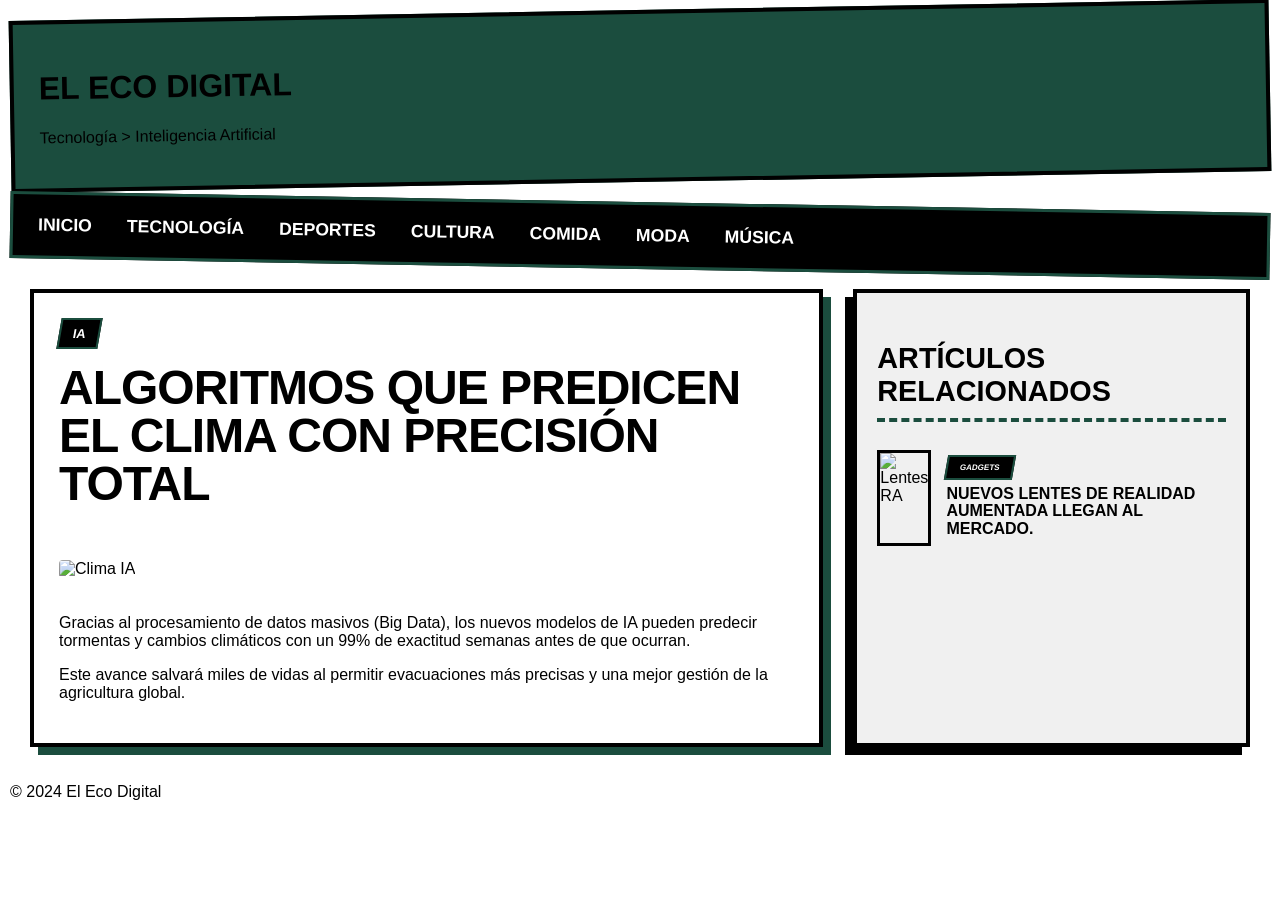
==== clima.html @ a9da1484 "Update clima.html" ====
<!DOCTYPE html>
<html lang="es">
<head>
    <meta charset="UTF-8">
    <title>IA y Clima - El Eco Digital</title>
    <link rel="stylesheet" href="style.css">
</head>
<body>
    <header>
        <div class="menu-toggle" id="mobile-menu">
            <span></span>
            <span></span>
            <span></span>
        </div>
        <h1>EL ECO DIGITAL</h1>
        <p>Tecnología > Inteligencia Artificial</p>
    </header>
    
    <nav id="nav-menu">
       <a href="index.html">Inicio</a>
       <a href="tecnologia.html">Tecnología</a>
       <a href="deportes.html">Deportes</a>
       <a href="cultura.html">Cultura</a>
       <a href="comida.html">Comida</a>
       <a href="moda.html">Moda</a>
       <a href="musica.html">Música</a>
    </nav>

    <div class="main-container">
        <main class="noticia-principal">
            <span class="tag">IA</span>
            <h1>Algoritmos que predicen el clima con precisión total</h1>
            <img src="https://wmo.int/sites/default/files/article_bulletin/featured_media/NWP_3.png" alt="Clima IA" style="width: 100%; border-radius: 4px; margin: 20px 0;">
            <p>Gracias al procesamiento de datos masivos (Big Data), los nuevos modelos de IA pueden predecir tormentas y cambios climáticos con un 99% de exactitud semanas antes de que ocurran.</p>
            <p>Este avance salvará miles de vidas al permitir evacuaciones más precisas y una mejor gestión de la agricultura global.</p>
        </main>

        <aside class="relacionados">
           <h3>Artículos relacionados</h3>
           <a href="lentes.html" class="mini-noticia-link">
               <div class="mini-noticia">
                   <img src="https://revistamercado.do/wp-content/uploads/2024/09/gafas-de-realidad-aumentada-meta-orion.jpg" alt="Lentes RA">
                   <div>
                      <span class="tag" style="font-size: 0.5rem;">Gadgets</span>
                      <p class="titulo-relacionado">Nuevos lentes de realidad aumentada llegan al mercado.</p>
                   </div>
               </div>
            </a>
            </aside>
    </div>   
   
    <footer><p>&copy; 2024 El Eco Digital</p></footer>

    <script>
        const menuBtn = document.getElementById('mobile-menu');
        const navMenu = document.getElementById('nav-menu');

        menuBtn.addEventListener('click', () => {
            navMenu.classList.toggle('active');
        });
    </script>
</body>
</html>
---- style.css ----
html {
    scroll-behavior: smooth;
}

/* Estilo General - VANDAL RANDOM */
body {
    background-color: #ffffff; 
    color: #000000; 
    font-family: 'Impact', 'Arial Black', sans-serif; /* Cambio de fuente a una más urbana */
    margin: 0;
    padding: 10px;
}

/* Encabezado y Navegación */
header {
    background-color: #1B4D3E; /* Fondo verde para contraste masivo */
    border: 4px solid #000000; /* Bordes gruesos estilo cómic/vandal */
    padding: 25px;
    text-align: left;
    transform: rotate(-1deg); /* Ligera inclinación 'random' */
    margin-bottom: 20px;
}

nav {
    background-color: #000000; /* Fondo negro */
    display: flex;
    flex-wrap: wrap;
    gap: 15px;
    padding: 15px;
    border: 3px solid #1B4D3E;
    transform: rotate(1deg); /* Inclinación opuesta */
}

nav a {
    color: #ffffff; 
    text-decoration: none;
    font-weight: 900;
    font-size: 1.1rem;
    text-transform: uppercase;
    padding: 5px 10px;
    transition: all 0.2s ease;
}

nav a:hover {
    color: #000000; 
    background-color: #ffffff; /* Efecto invertido agresivo */
}

/* Etiquetas de categoría - Estilo Sticker */
.tag {
    background-color: #000000; 
    color: #ffffff; 
    padding: 6px 12px;
    font-weight: bold;
    font-size: 0.8rem;
    border: 2px solid #1B4D3E;
    border-radius: 0px; /* Esquinas rectas y rudas */
    text-transform: uppercase;
    display: inline-block;
    transform: skewX(-10deg); /* Efecto de velocidad/diseño gaming */
}

/* Diseño de la Noticia Principal */
.main-container {
    display: grid;
    grid-template-columns: 2fr 1fr;
    gap: 30px;
    padding: 20px;
}

.noticia-principal {
    border: 4px solid #000000;
    padding: 25px;
    background: #ffffff;
    box-shadow: 8px 8px 0px #1B4D3E; /* Sombra sólida bloque sin difuminar */
}

.noticia-principal h1 {
    font-size: 3rem;
    margin-top: 15px;
    color: #000000;
    text-transform: uppercase;
    line-height: 1;
    letter-spacing: -1px;
}

.subtitulo {
    font-family: 'Segoe UI', sans-serif; /* Mantener legible el texto largo */
    color: #222222; 
    font-size: 1.3rem;
    border-left: 5px solid #1B4D3E;
    padding-left: 15px;
}

/* Artículos relacionados (Barra lateral) */
.relacionados {
    background: #f0f0f0;
    border: 4px solid #000000;
    padding: 20px;
    box-shadow: -8px 8px 0px #000000;
}

.relacionados h3 {
    border-bottom: 4px dashed #1B4D3E; /* Línea discontinua rebelde */
    padding-bottom: 10px;
    color: #000000;
    font-size: 1.8rem;
    text-transform: uppercase;
}

.mini-noticia {
    display: flex;
    gap: 15px;
    margin-bottom: 25px;
    align-items: center;
}

.mini-noticia img {
    width: 90px;
    height: 90px;
    object-fit: cover;
    border: 3px solid #000000;
    border-radius: 0px;
}

/* Quitar el estilo de enlace predeterminado */
.mini-noticia-link {
    text-decoration: none;
    color: inherit;
    display: block;
    transition: transform 0.2s;
}

/* Efecto al pasar el mouse (Hover) */
.mini-noticia-link:hover {
    background-color: #1B4D3E; 
    color: #ffffff; /* El bloque cambia a verde con texto blanco */
    transform: scale(1.02) cubic-bezier(0.175, 0.885, 0.32, 1.275);
}

.mini-noticia-link:hover .titulo-relacionado {
    color: #ffffff; 
}

.titulo-relacionado {
    font-size: 1rem;
    margin: 5px 0;
    font-weight: bold;
    line-height: 1.1;
    color: #000000;
    text-transform: uppercase;
}

/* DISEÑO RESPONSIVO - IMPACTO MÁXIMO EN MÓVILES */
@media (max-width: 768px) {
    body {
        padding: 5px; /* Menos espacio en los bordes de la pantalla */
    }

    .main-container {
        display: flex;
        flex-direction: column; /* Apila la barra lateral abajo de la principal */
        gap: 40px; /* Más separación entre bloques */
        padding: 5px;
    }
    
    .noticia-principal {
        margin-bottom: 0px; 
        padding: 15px; /* Más compacto por dentro */
    }

    /* Fuentes masivas e hiper-grandes en celular */
    .noticia-principal h1 {
        font-size: 3.5rem; /* ¡Más grande que en escritorio para estilo rebelde! */
        line-height: 0.9;
        word-break: break-word; /* Evita que las palabras largas se corten */
    }

    .subtitulo {
        font-size: 1.5rem; /* Texto secundario más legible y grande */
    }

    /* Quita inclinaciones para evitar desbordamiento en pantallas chicas */
    header, nav, .noticia-principal, .relacionados {
        transform: none !important; 
        box-shadow: 6px 6px 0px #000000; /* Mantiene sombras duras */
    }

    /* Formato de la lista de artículos de abajo */
    .relacionados {
        padding: 15px;
    }

    .relacionados h3 {
        font-size: 2.2rem; /* Título de sección gigante */
    }

    .mini-noticia {
        gap: 10px;
        margin-bottom: 20px;
    }

    .titulo-relacionado {
        font-size: 1.2rem; /* Títulos de abajo más grandes y llamativos */
    }

    /* Corrección del menú de navegación que estaba roto */
    nav {
        justify-content: center; 
        gap: 8px; 
        padding: 10px;
        transform: none !important;
    }

    nav a {
        font-size: 1.1rem; /* Enlaces grandes y fáciles de tocar con el dedo */
        padding: 6px 10px;
    }
}
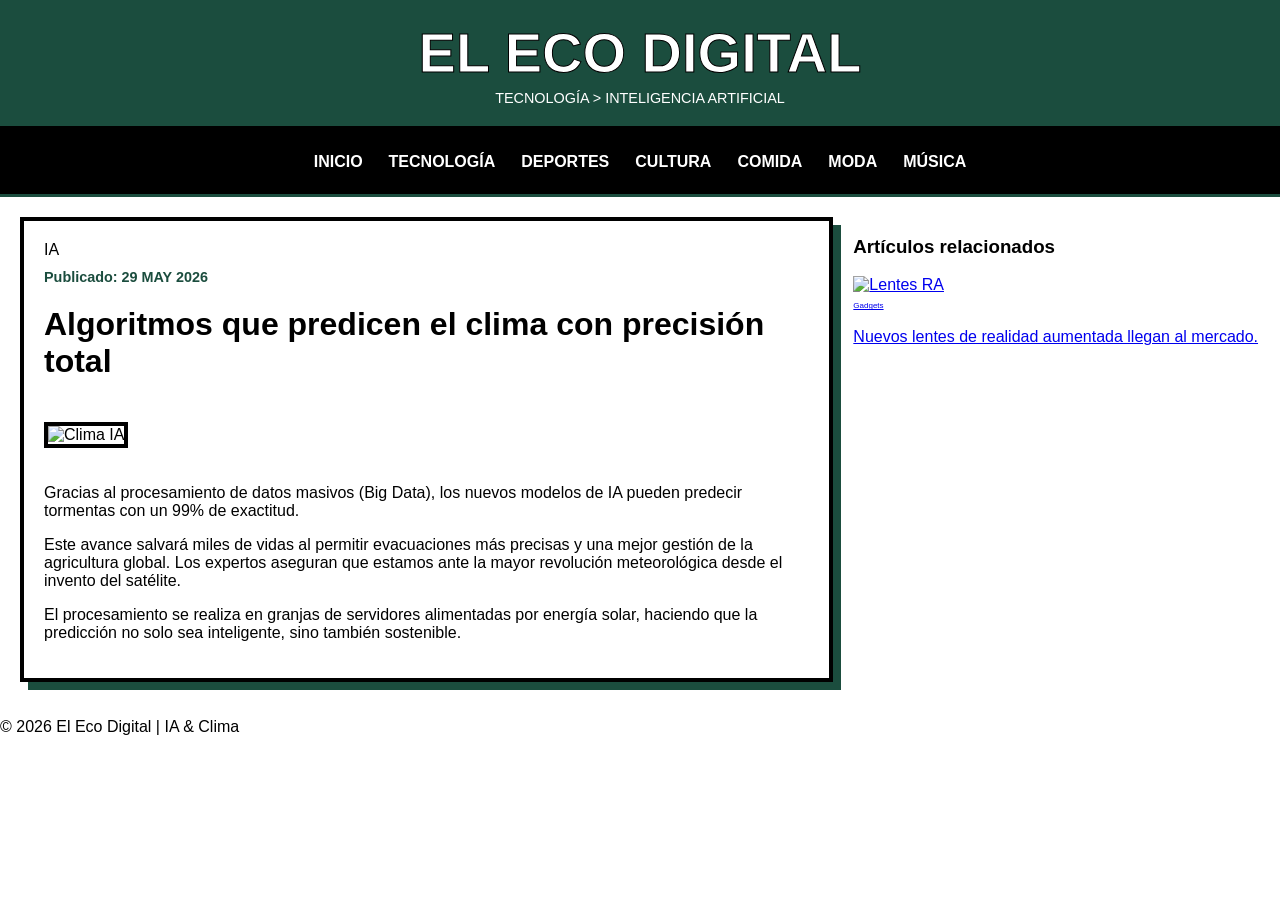
==== commit 6742cced: "Update clima.html" ====
--- a/clima.html
+++ b/clima.html
@@ -2,18 +2,19 @@
 <html lang="es">
 <head>
     <meta charset="UTF-8">
+    <meta name="viewport" content="width=device-width, initial-scale=1.0">
     <title>IA y Clima - El Eco Digital</title>
     <link rel="stylesheet" href="style.css">
 </head>
 <body>
     <header>
-        <div class="menu-toggle" id="mobile-menu">
+        <button class="menu-toggle" id="mobile-menu" aria-label="Abrir menú">
             <span></span>
             <span></span>
             <span></span>
-        </div>
+        </button>
         <h1>EL ECO DIGITAL</h1>
-        <p>Tecnología > Inteligencia Artificial</p>
+        <p class="seccion-texto">Tecnología > Inteligencia Artificial</p>
     </header>
     
     <nav id="nav-menu">
@@ -29,34 +30,51 @@
     <div class="main-container">
         <main class="noticia-principal">
             <span class="tag">IA</span>
+            <p style="color: #1B4D3E; font-weight: bold; font-size: 0.9rem; margin-top: 10px;">Publicado: 29 MAY 2026</p>
+            
             <h1>Algoritmos que predicen el clima con precisión total</h1>
-            <img src="https://wmo.int/sites/default/files/article_bulletin/featured_media/NWP_3.png" alt="Clima IA" style="width: 100%; border-radius: 4px; margin: 20px 0;">
-            <p>Gracias al procesamiento de datos masivos (Big Data), los nuevos modelos de IA pueden predecir tormentas y cambios climáticos con un 99% de exactitud semanas antes de que ocurran.</p>
-            <p>Este avance salvará miles de vidas al permitir evacuaciones más precisas y una mejor gestión de la agricultura global.</p>
+            
+            <img src="https://wmo.int/sites/default/files/article_bulletin/featured_media/NWP_3.png" alt="Clima IA" class="img-noticia">
+            
+            <p class="subtitulo">Gracias al procesamiento de datos masivos (Big Data), los nuevos modelos de IA pueden predecir tormentas con un 99% de exactitud.</p>
+            
+            <p>Este avance salvará miles de vidas al permitir evacuaciones más precisas y una mejor gestión de la agricultura global. Los expertos aseguran que estamos ante la mayor revolución meteorológica desde el invento del satélite.</p>
+            
+            <p>El procesamiento se realiza en granjas de servidores alimentadas por energía solar, haciendo que la predicción no solo sea inteligente, sino también sostenible.</p>
         </main>
 
         <aside class="relacionados">
-           <h3>Artículos relacionados</h3>
-           <a href="lentes.html" class="mini-noticia-link">
-               <div class="mini-noticia">
-                   <img src="https://revistamercado.do/wp-content/uploads/2024/09/gafas-de-realidad-aumentada-meta-orion.jpg" alt="Lentes RA">
-                   <div>
-                      <span class="tag" style="font-size: 0.5rem;">Gadgets</span>
-                      <p class="titulo-relacionado">Nuevos lentes de realidad aumentada llegan al mercado.</p>
-                   </div>
-               </div>
+            <h3>Artículos relacionados</h3>
+            <a href="lentes.html" class="mini-noticia-link">
+                <div class="mini-noticia">
+                    <img src="https://revistamercado.do/wp-content/uploads/2024/09/gafas-de-realidad-aumentada-meta-orion.jpg" alt="Lentes RA">
+                    <div>
+                        <span class="tag" style="font-size: 0.5rem;">Gadgets</span>
+                        <p class="titulo-relacionado">Nuevos lentes de realidad aumentada llegan al mercado.</p>
+                    </div>
+                </div>
             </a>
-            </aside>
-    </div>   
+        </aside>
+    </div>    
    
-    <footer><p>&copy; 2024 El Eco Digital</p></footer>
+    <footer>
+        <p>&copy; 2026 El Eco Digital | IA & Clima</p>
+    </footer>
 
     <script>
         const menuBtn = document.getElementById('mobile-menu');
         const navMenu = document.getElementById('nav-menu');
 
-        menuBtn.addEventListener('click', () => {
+        menuBtn.addEventListener('click', (e) => {
             navMenu.classList.toggle('active');
+            e.stopPropagation();
+        });
+
+        // Cerrar si tocas fuera del menú
+        document.addEventListener('click', (e) => {
+            if (navMenu.classList.contains('active') && !navMenu.contains(e.target)) {
+                navMenu.classList.remove('active');
+            }
         });
     </script>
 </body>
--- a/style.css
+++ b/style.css
@@ -1,219 +1,156 @@
+:root {
+    --base-font-size: 16px;
+    --border-thickness: 4px;
+    --shadow-size: 8px;
+    --main-green: #1B4D3E;
+    --vandal-black: #000000;
+}
+
 html {
     scroll-behavior: smooth;
+    font-size: var(--base-font-size);
 }
 
-/* Estilo General - VANDAL RANDOM */
 body {
     background-color: #ffffff; 
-    color: #000000; 
-    font-family: 'Impact', 'Arial Black', sans-serif; /* Cambio de fuente a una más urbana */
+    color: var(--vandal-black); 
+    font-family: 'Impact', 'Arial Black', sans-serif;
     margin: 0;
-    padding: 10px;
+    padding: 0; /* Quitamos el padding para que el header pegue a los bordes */
+    overflow-x: hidden;
 }
 
-/* Encabezado y Navegación */
+/* Encabezado */
 header {
-    background-color: #1B4D3E; /* Fondo verde para contraste masivo */
-    border: 4px solid #000000; /* Bordes gruesos estilo cómic/vandal */
-    padding: 25px;
-    text-align: left;
-    transform: rotate(-1deg); /* Ligera inclinación 'random' */
-    margin-bottom: 20px;
+    background-color: var(--main-green); 
+    border-bottom: var(--border-thickness) solid var(--vandal-black); 
+    padding: 20px;
+    position: relative; /* Necesario para posicionar el botón hamburguesa */
+    z-index: 1001;
 }
 
+header h1 {
+    font-size: clamp(2rem, 8vw, 3.5rem);
+    margin: 0;
+    color: #fff;
+    -webkit-text-stroke: 1px var(--vandal-black);
+    text-align: center; /* Centrado para móvil queda mejor */
+}
+
+header p {
+    color: #fff;
+    margin: 5px 0 0 0;
+    text-align: center;
+    font-size: 0.9rem;
+    text-transform: uppercase;
+}
+
+/* Navegación */
 nav {
-    background-color: #000000; /* Fondo negro */
+    background-color: var(--vandal-black); 
     display: flex;
-    flex-wrap: wrap;
-    gap: 15px;
+    justify-content: center;
+    gap: 10px;
     padding: 15px;
-    border: 3px solid #1B4D3E;
-    transform: rotate(1deg); /* Inclinación opuesta */
+    border-bottom: 3px solid var(--main-green);
+    z-index: 100;
 }
 
 nav a {
     color: #ffffff; 
     text-decoration: none;
     font-weight: 900;
-    font-size: 1.1rem;
+    font-size: 1rem;
     text-transform: uppercase;
-    padding: 5px 10px;
-    transition: all 0.2s ease;
+    padding: 8px;
 }
 
-nav a:hover {
-    color: #000000; 
-    background-color: #ffffff; /* Efecto invertido agresivo */
+/* Botón Hamburguesa */
+.menu-toggle {
+    display: none;
+    position: absolute;
+    left: 15px;
+    top: 25px;
+    flex-direction: column;
+    justify-content: space-between;
+    width: 30px;
+    height: 21px;
+    z-index: 1002;
 }
 
-/* Etiquetas de categoría - Estilo Sticker */
-.tag {
-    background-color: #000000; 
-    color: #ffffff; 
-    padding: 6px 12px;
-    font-weight: bold;
-    font-size: 0.8rem;
-    border: 2px solid #1B4D3E;
-    border-radius: 0px; /* Esquinas rectas y rudas */
-    text-transform: uppercase;
-    display: inline-block;
-    transform: skewX(-10deg); /* Efecto de velocidad/diseño gaming */
+.menu-toggle span {
+    background-color: #ffffff;
+    height: 4px;
+    width: 100%;
+    border: 1px solid var(--vandal-black);
 }
 
-/* Diseño de la Noticia Principal */
+/* Contenedores */
 .main-container {
     display: grid;
     grid-template-columns: 2fr 1fr;
-    gap: 30px;
+    gap: 20px;
     padding: 20px;
 }
 
 .noticia-principal {
-    border: 4px solid #000000;
-    padding: 25px;
+    border: var(--border-thickness) solid var(--vandal-black);
+    padding: 20px;
     background: #ffffff;
-    box-shadow: 8px 8px 0px #1B4D3E; /* Sombra sólida bloque sin difuminar */
+    box-shadow: var(--shadow-size) var(--shadow-size) 0px var(--main-green);
 }
 
-.noticia-principal h1 {
-    font-size: 3rem;
-    margin-top: 15px;
-    color: #000000;
-    text-transform: uppercase;
-    line-height: 1;
-    letter-spacing: -1px;
+.img-noticia {
+    width: 100%;
+    border: var(--border-thickness) solid var(--vandal-black);
+    margin: 20px 0;
 }
 
-.subtitulo {
-    font-family: 'Segoe UI', sans-serif; /* Mantener legible el texto largo */
-    color: #222222; 
-    font-size: 1.3rem;
-    border-left: 5px solid #1B4D3E;
-    padding-left: 15px;
-}
-
-/* Artículos relacionados (Barra lateral) */
-.relacionados {
-    background: #f0f0f0;
-    border: 4px solid #000000;
-    padding: 20px;
-    box-shadow: -8px 8px 0px #000000;
-}
-
-.relacionados h3 {
-    border-bottom: 4px dashed #1B4D3E; /* Línea discontinua rebelde */
-    padding-bottom: 10px;
-    color: #000000;
-    font-size: 1.8rem;
-    text-transform: uppercase;
-}
-
-.mini-noticia {
-    display: flex;
-    gap: 15px;
-    margin-bottom: 25px;
-    align-items: center;
-}
-
-.mini-noticia img {
-    width: 90px;
-    height: 90px;
-    object-fit: cover;
-    border: 3px solid #000000;
-    border-radius: 0px;
-}
-
-/* Quitar el estilo de enlace predeterminado */
-.mini-noticia-link {
-    text-decoration: none;
-    color: inherit;
-    display: block;
-    transition: transform 0.2s;
-}
-
-/* Efecto al pasar el mouse (Hover) */
-.mini-noticia-link:hover {
-    background-color: #1B4D3E; 
-    color: #ffffff; /* El bloque cambia a verde con texto blanco */
-    transform: scale(1.02) cubic-bezier(0.175, 0.885, 0.32, 1.275);
-}
-
-.mini-noticia-link:hover .titulo-relacionado {
-    color: #ffffff; 
-}
-
-.titulo-relacionado {
-    font-size: 1rem;
-    margin: 5px 0;
-    font-weight: bold;
-    line-height: 1.1;
-    color: #000000;
-    text-transform: uppercase;
-}
-
-/* DISEÑO RESPONSIVO - IMPACTO MÁXIMO EN MÓVILES */
+/* --- DISEÑO RESPONSIVO (MÓVILES) --- */
 @media (max-width: 768px) {
-    body {
-        padding: 5px; /* Menos espacio en los bordes de la pantalla */
-    }
-
     .main-container {
-        display: flex;
-        flex-direction: column; /* Apila la barra lateral abajo de la principal */
-        gap: 40px; /* Más separación entre bloques */
-        padding: 5px;
-    }
-    
-    .noticia-principal {
-        margin-bottom: 0px; 
-        padding: 15px; /* Más compacto por dentro */
-    }
-
-    /* Fuentes masivas e hiper-grandes en celular */
-    .noticia-principal h1 {
-        font-size: 3.5rem; /* ¡Más grande que en escritorio para estilo rebelde! */
-        line-height: 0.9;
-        word-break: break-word; /* Evita que las palabras largas se corten */
-    }
-
-    .subtitulo {
-        font-size: 1.5rem; /* Texto secundario más legible y grande */
-    }
-
-    /* Quita inclinaciones para evitar desbordamiento en pantallas chicas */
-    header, nav, .noticia-principal, .relacionados {
-        transform: none !important; 
-        box-shadow: 6px 6px 0px #000000; /* Mantiene sombras duras */
-    }
-
-    /* Formato de la lista de artículos de abajo */
-    .relacionados {
+        grid-template-columns: 1fr; /* Una sola columna */
         padding: 15px;
     }
 
-    .relacionados h3 {
-        font-size: 2.2rem; /* Título de sección gigante */
+    .menu-toggle {
+        display: flex; /* Aparece en móvil */
     }
 
-    .mini-noticia {
-        gap: 10px;
-        margin-bottom: 20px;
+    header h1 {
+        padding-left: 20px; /* Espacio para no chocar con el botón */
     }
 
-    .titulo-relacionado {
-        font-size: 1.2rem; /* Títulos de abajo más grandes y llamativos */
+    nav {
+        display: none; /* Se oculta */
+        flex-direction: column;
+        position: absolute;
+        top: 100%; /* Justo debajo del header */
+        left: 0;
+        width: 100%;
+        box-sizing: border-box;
+        border-right: none;
+        border-left: none;
+        text-align: center;
+        box-shadow: 0px 10px 0px var(--main-green);
     }
 
-    /* Corrección del menú de navegación que estaba roto */
-    nav {
-        justify-content: center; 
-        gap: 8px; 
-        padding: 10px;
-        transform: none !important;
+    nav.active {
+        display: flex;
+        animation: vandalSlide 0.3s ease-out forwards;
     }
 
-    nav a {
-        font-size: 1.1rem; /* Enlaces grandes y fáciles de tocar con el dedo */
-        padding: 6px 10px;
+    .noticia-principal h1 {
+        font-size: 2.2rem; /* Un poco más pequeño para que no rompa */
+    }
+
+    .relacionados {
+        margin-top: 30px;
+        box-shadow: 6px 6px 0px var(--vandal-black);
     }
 }
+
+@keyframes vandalSlide {
+    from { opacity: 0; transform: translateY(-20px); }
+    to { opacity: 1; transform: translateY(0); }
+}
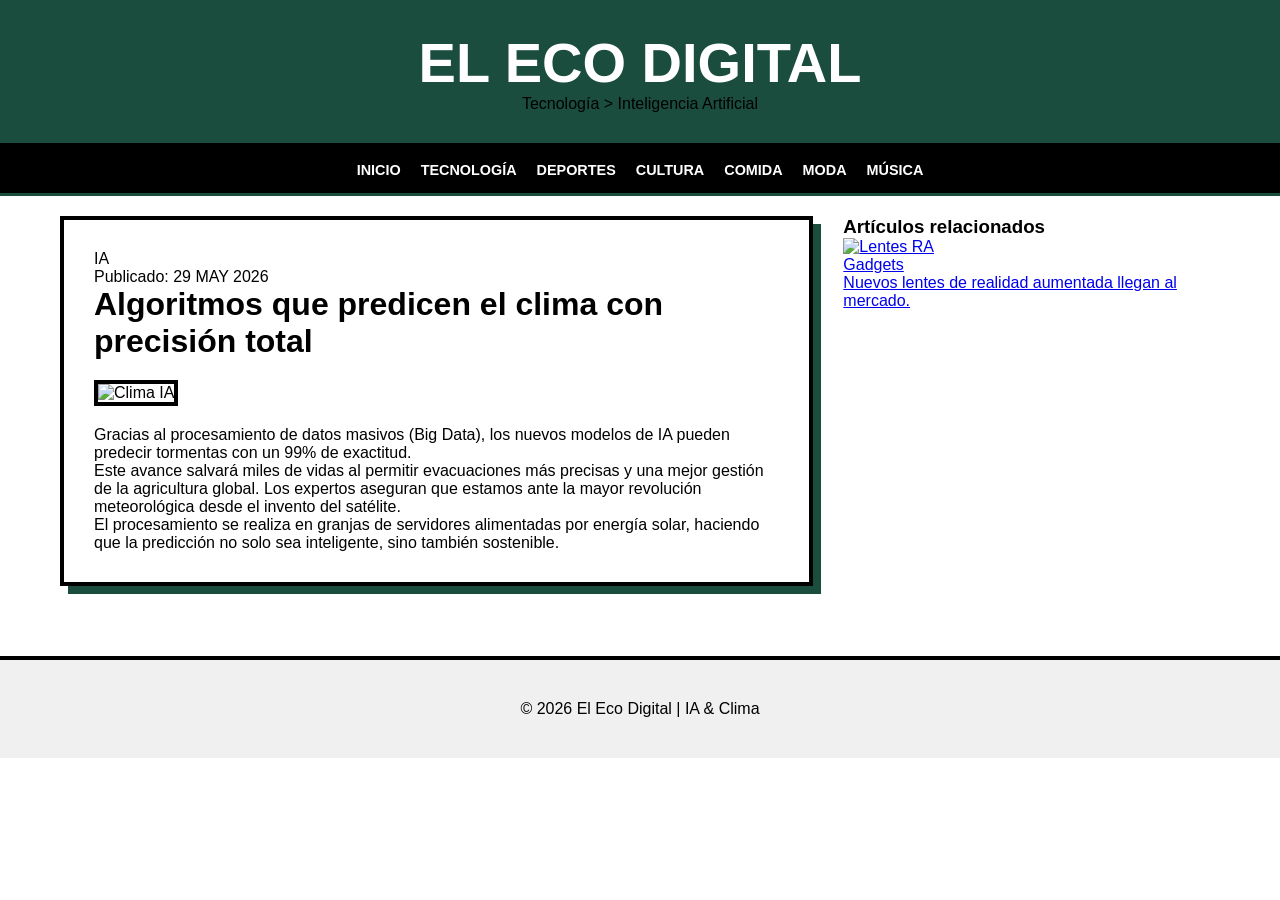
==== commit 9c8a127a: "Update clima.html" ====
--- a/clima.html
+++ b/clima.html
@@ -30,7 +30,7 @@
     <div class="main-container">
         <main class="noticia-principal">
             <span class="tag">IA</span>
-            <p style="color: #1B4D3E; font-weight: bold; font-size: 0.9rem; margin-top: 10px;">Publicado: 29 MAY 2026</p>
+            <p class="fecha-publicacion">Publicado: 29 MAY 2026</p>
             
             <h1>Algoritmos que predicen el clima con precisión total</h1>
             
@@ -38,9 +38,11 @@
             
             <p class="subtitulo">Gracias al procesamiento de datos masivos (Big Data), los nuevos modelos de IA pueden predecir tormentas con un 99% de exactitud.</p>
             
-            <p>Este avance salvará miles de vidas al permitir evacuaciones más precisas y una mejor gestión de la agricultura global. Los expertos aseguran que estamos ante la mayor revolución meteorológica desde el invento del satélite.</p>
-            
-            <p>El procesamiento se realiza en granjas de servidores alimentadas por energía solar, haciendo que la predicción no solo sea inteligente, sino también sostenible.</p>
+            <div class="contenido-texto">
+                <p>Este avance salvará miles de vidas al permitir evacuaciones más precisas y una mejor gestión de la agricultura global. Los expertos aseguran que estamos ante la mayor revolución meteorológica desde el invento del satélite.</p>
+                
+                <p>El procesamiento se realiza en granjas de servidores alimentadas por energía solar, haciendo que la predicción no solo sea inteligente, sino también sostenible.</p>
+            </div>
         </main>
 
         <aside class="relacionados">
@@ -48,8 +50,8 @@
             <a href="lentes.html" class="mini-noticia-link">
                 <div class="mini-noticia">
                     <img src="https://revistamercado.do/wp-content/uploads/2024/09/gafas-de-realidad-aumentada-meta-orion.jpg" alt="Lentes RA">
-                    <div>
-                        <span class="tag" style="font-size: 0.5rem;">Gadgets</span>
+                    <div class="mini-info">
+                        <span class="tag-mini">Gadgets</span>
                         <p class="titulo-relacionado">Nuevos lentes de realidad aumentada llegan al mercado.</p>
                     </div>
                 </div>
@@ -70,7 +72,6 @@
             e.stopPropagation();
         });
 
-        // Cerrar si tocas fuera del menú
         document.addEventListener('click', (e) => {
             if (navMenu.classList.contains('active') && !navMenu.contains(e.target)) {
                 navMenu.classList.remove('active');
--- a/style.css
+++ b/style.css
@@ -6,75 +6,43 @@
     --vandal-black: #000000;
 }
 
-html {
-    scroll-behavior: smooth;
-    font-size: var(--base-font-size);
+/* --- RESET Y BASE --- */
+* {
+    box-sizing: border-box;
+    margin: 0;
+    padding: 0;
 }
 
 body {
-    background-color: #ffffff; 
-    color: var(--vandal-black); 
-    font-family: 'Impact', 'Arial Black', sans-serif;
-    margin: 0;
-    padding: 0; /* Quitamos el padding para que el header pegue a los bordes */
+    background-color: #ffffff;
+    font-family: 'Arial Black', 'Impact', sans-serif;
     overflow-x: hidden;
+    width: 100%;
 }
 
-/* Encabezado */
+/* --- HEADER Y NAVEGACIÓN (ESCRITORIO) --- */
 header {
-    background-color: var(--main-green); 
-    border-bottom: var(--border-thickness) solid var(--vandal-black); 
-    padding: 20px;
-    position: relative; /* Necesario para posicionar el botón hamburguesa */
-    z-index: 1001;
+    background-color: var(--main-green);
+    border-bottom: var(--border-thickness) solid var(--vandal-black);
+    padding: 30px 10px;
+    text-align: center;
 }
 
 header h1 {
-    font-size: clamp(2rem, 8vw, 3.5rem);
-    margin: 0;
+    font-size: 3.5rem;
     color: #fff;
-    -webkit-text-stroke: 1px var(--vandal-black);
-    text-align: center; /* Centrado para móvil queda mejor */
-}
-
-header p {
-    color: #fff;
-    margin: 5px 0 0 0;
-    text-align: center;
-    font-size: 0.9rem;
     text-transform: uppercase;
 }
 
-/* Navegación */
-nav {
-    background-color: var(--vandal-black); 
-    display: flex;
-    justify-content: center;
-    gap: 10px;
-    padding: 15px;
-    border-bottom: 3px solid var(--main-green);
-    z-index: 100;
-}
-
-nav a {
-    color: #ffffff; 
-    text-decoration: none;
-    font-weight: 900;
-    font-size: 1rem;
-    text-transform: uppercase;
-    padding: 8px;
-}
-
-/* Botón Hamburguesa */
+/* EL BOTÓN HAMBURGUESA: Oculto por defecto en PC */
 .menu-toggle {
-    display: none;
-    position: absolute;
-    left: 15px;
-    top: 25px;
+    display: none; 
+    background: none;
+    border: none;
+    cursor: pointer;
     flex-direction: column;
-    justify-content: space-between;
-    width: 30px;
-    height: 21px;
+    gap: 5px;
+    width: 35px;
     z-index: 1002;
 }
 
@@ -85,18 +53,43 @@
     border: 1px solid var(--vandal-black);
 }
 
-/* Contenedores */
+/* NAVEGACIÓN: Visible y horizontal en PC */
+nav {
+    background-color: var(--vandal-black);
+    display: flex;
+    justify-content: center;
+    gap: 20px;
+    padding: 15px;
+    border-bottom: 3px solid var(--main-green);
+}
+
+nav a {
+    color: #ffffff;
+    text-decoration: none;
+    font-weight: 900;
+    text-transform: uppercase;
+    font-size: 0.9rem;
+    transition: color 0.2s;
+}
+
+nav a:hover {
+    color: var(--main-green);
+}
+
+/* --- CONTENEDOR DE CONTENIDO --- */
 .main-container {
     display: grid;
     grid-template-columns: 2fr 1fr;
-    gap: 20px;
+    gap: 30px;
     padding: 20px;
+    max-width: 1200px;
+    margin: 0 auto;
 }
 
 .noticia-principal {
     border: var(--border-thickness) solid var(--vandal-black);
-    padding: 20px;
-    background: #ffffff;
+    padding: 30px;
+    background: #fff;
     box-shadow: var(--shadow-size) var(--shadow-size) 0px var(--main-green);
 }
 
@@ -106,51 +99,68 @@
     margin: 20px 0;
 }
 
-/* --- DISEÑO RESPONSIVO (MÓVILES) --- */
+/* --- DISEÑO PARA CELULARES (MÁX 768PX) --- */
 @media (max-width: 768px) {
+    
+    /* Mostrar el botón de hamburguesa solo aquí */
+    .menu-toggle {
+        display: flex; 
+        position: absolute;
+        left: 15px;
+        top: 50%;
+        transform: translateY(-50%);
+    }
+
+    header h1 {
+        font-size: 1.8rem;
+    }
+
+    /* Ocultar el menú horizontal y convertirlo en desplegable */
+    nav {
+        display: none; /* Se oculta inicialmente */
+        flex-direction: column;
+        position: absolute;
+        top: 100%;
+        left: 0;
+        width: 100%;
+        gap: 0;
+        padding: 0;
+        z-index: 1000;
+    }
+
+    nav.active {
+        display: flex; /* Se muestra al dar click */
+    }
+
+    nav a {
+        padding: 15px;
+        border-bottom: 1px solid #222;
+        width: 100%;
+        text-align: center;
+    }
+
     .main-container {
-        grid-template-columns: 1fr; /* Una sola columna */
+        grid-template-columns: 1fr; /* Una columna para que no se corte */
         padding: 15px;
     }
 
-    .menu-toggle {
-        display: flex; /* Aparece en móvil */
-    }
-
-    header h1 {
-        padding-left: 20px; /* Espacio para no chocar con el botón */
-    }
-
-    nav {
-        display: none; /* Se oculta */
-        flex-direction: column;
-        position: absolute;
-        top: 100%; /* Justo debajo del header */
-        left: 0;
-        width: 100%;
-        box-sizing: border-box;
-        border-right: none;
-        border-left: none;
-        text-align: center;
-        box-shadow: 0px 10px 0px var(--main-green);
-    }
-
-    nav.active {
-        display: flex;
-        animation: vandalSlide 0.3s ease-out forwards;
-    }
-
-    .noticia-principal h1 {
-        font-size: 2.2rem; /* Un poco más pequeño para que no rompa */
-    }
-
-    .relacionados {
-        margin-top: 30px;
-        box-shadow: 6px 6px 0px var(--vandal-black);
+    .noticia-principal {
+        padding: 15px;
+        box-shadow: 4px 4px 0px var(--main-green);
     }
 }
 
+/* Animación de entrada para el menú móvil */
 @keyframes vandalSlide {
-    from { opacity: 0; transform: translateY(-20px); }
+    from { opacity: 0; transform: translateY(-10px); }
     to { opacity: 1; transform: translateY(0); }
 }
+
+/* Ajustes para el footer */
+footer {
+    text-align: center;
+    padding: 40px 20px;
+    background: #f0f0f0;
+    border-top: var(--border-thickness) solid #000;
+    margin-top: 50px;
+}
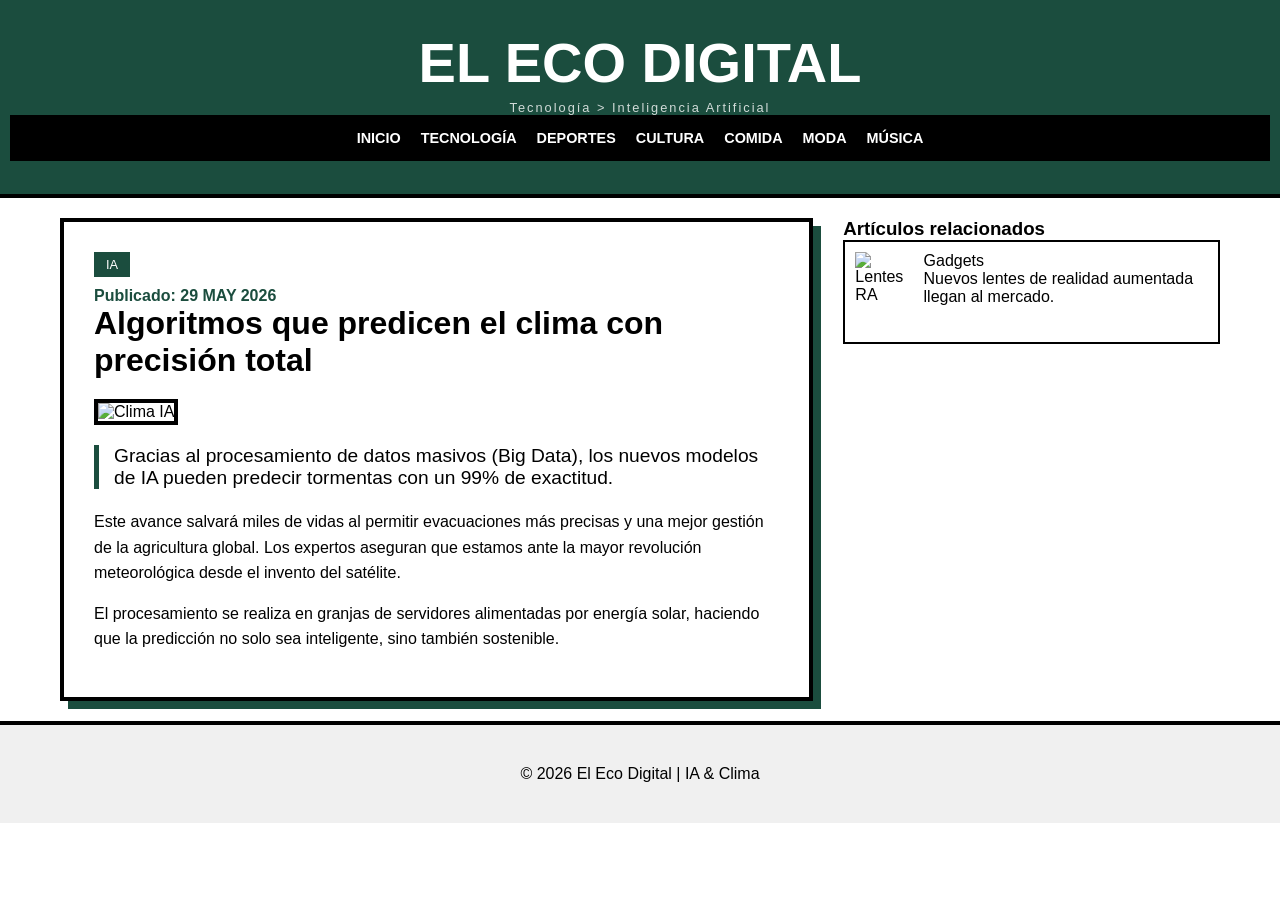
==== commit 62e0fdd0: "Update clima.html" ====
--- a/clima.html
+++ b/clima.html
@@ -15,7 +15,6 @@
         </button>
         <h1>EL ECO DIGITAL</h1>
         <p class="seccion-texto">Tecnología > Inteligencia Artificial</p>
-    </header>
     
     <nav id="nav-menu">
        <a href="index.html">Inicio</a>
@@ -26,7 +25,8 @@
        <a href="moda.html">Moda</a>
        <a href="musica.html">Música</a>
     </nav>
-
+    </header>
+    
     <div class="main-container">
         <main class="noticia-principal">
             <span class="tag">IA</span>
--- a/style.css
+++ b/style.css
@@ -20,21 +20,30 @@
     width: 100%;
 }
 
-/* --- HEADER Y NAVEGACIÓN (ESCRITORIO) --- */
+/* --- HEADER Y NAVEGACIÓN --- */
 header {
     background-color: var(--main-green);
     border-bottom: var(--border-thickness) solid var(--vandal-black);
     padding: 30px 10px;
     text-align: center;
+    position: relative;
 }
 
 header h1 {
-    font-size: 3.5rem;
+    font-size: clamp(1.8rem, 5vw, 3.5rem);
     color: #fff;
     text-transform: uppercase;
 }
 
-/* EL BOTÓN HAMBURGUESA: Oculto por defecto en PC */
+.seccion-texto {
+    color: #fff;
+    font-size: 0.8rem;
+    letter-spacing: 2px;
+    margin-top: 5px;
+    opacity: 0.8;
+}
+
+/* MENÚ HAMBURGUESA: Solo móvil */
 .menu-toggle {
     display: none; 
     background: none;
@@ -53,7 +62,7 @@
     border: 1px solid var(--vandal-black);
 }
 
-/* NAVEGACIÓN: Visible y horizontal en PC */
+/* NAVEGACIÓN PC */
 nav {
     background-color: var(--vandal-black);
     display: flex;
@@ -72,11 +81,9 @@
     transition: color 0.2s;
 }
 
-nav a:hover {
-    color: var(--main-green);
-}
-
-/* --- CONTENEDOR DE CONTENIDO --- */
+nav a:hover { color: var(--main-green); }
+
+/* --- CONTENEDOR Y NOTICIAS --- */
 .main-container {
     display: grid;
     grid-template-columns: 2fr 1fr;
@@ -93,74 +100,131 @@
     box-shadow: var(--shadow-size) var(--shadow-size) 0px var(--main-green);
 }
 
+.tag {
+    background-color: var(--main-green);
+    color: white;
+    padding: 5px 12px;
+    text-transform: uppercase;
+    font-size: 0.8rem;
+    display: inline-block;
+}
+
+.fecha-publicacion {
+    color: var(--main-green);
+    font-weight: bold;
+    margin-top: 10px;
+}
+
 .img-noticia {
     width: 100%;
     border: var(--border-thickness) solid var(--vandal-black);
     margin: 20px 0;
 }
 
-/* --- DISEÑO PARA CELULARES (MÁX 768PX) --- */
+.subtitulo {
+    font-size: 1.2rem;
+    margin-bottom: 20px;
+    border-left: 5px solid var(--main-green);
+    padding-left: 15px;
+}
+
+.contenido-texto p {
+    font-family: 'Segoe UI', sans-serif;
+    line-height: 1.6;
+    margin-bottom: 15px;
+}
+
+/* --- VIDEO --- */
+.video-vandal {
+    border: var(--border-thickness) solid var(--vandal-black);
+    background-color: var(--vandal-black);
+    margin: 25px 0;
+}
+
+.video-footer {
+    background-color: var(--vandal-black);
+    color: #fff;
+    padding: 10px;
+    font-family: monospace;
+}
+
+.live-dot { color: #00ff00; animation: blink 1s infinite; }
+@keyframes blink { 0%, 100% { opacity: 1; } 50% { opacity: 0; } }
+
+/* --- RELACIONADOS --- */
+.mini-noticia {
+    display: flex;
+    gap: 12px;
+    border: 2px solid #000;
+    padding: 10px;
+    margin-bottom: 10px;
+}
+
+.mini-noticia img { width: 80px; height: 80px; object-fit: cover; }
+.mini-noticia-link { text-decoration: none; color: inherit; }
+
+/* --- DISEÑO MÓVIL --- */
 @media (max-width: 768px) {
-    
-    /* Mostrar el botón de hamburguesa solo aquí */
+    header {
+        position: relative !important;
+        display: flex;
+        flex-direction: column;
+        align-items: center;
+        padding: 25px 15px;
+    }
+
     .menu-toggle {
-        display: flex; 
-        position: absolute;
-        left: 15px;
-        top: 50%;
-        transform: translateY(-50%);
-    }
-
-    header h1 {
-        font-size: 1.8rem;
-    }
-
-    /* Ocultar el menú horizontal y convertirlo en desplegable */
+        display: flex !important;
+        position: absolute !important;
+        right: 15px;
+        top: 25px;
+        z-index: 1002;
+    }
+
     nav {
-        display: none; /* Se oculta inicialmente */
+        display: none; 
         flex-direction: column;
-        position: absolute;
-        top: 100%;
-        left: 0;
+        position: absolute !important; 
+        top: 80px !important; /* Ajustado para flotar bajo el header */
+        right: 15px !important;
+        left: auto !important;
+        width: 180px !important;
+        background-color: rgba(0, 0, 0, 0.95) !important;
+        border: 3px solid var(--main-green) !important;
+        z-index: 9999 !important; 
+        box-shadow: 8px 8px 0px rgba(0,0,0,0.8);
+        padding: 5px 0;
+    }
+
+    nav.active { display: flex !important; animation: vandalPop 0.2s ease-out; }
+
+    nav a {
+        padding: 12px 15px;
+        border-bottom: 1px solid #333;
+        font-size: 0.85rem;
+        color: #fff !important;
         width: 100%;
-        gap: 0;
-        padding: 0;
-        z-index: 1000;
-    }
-
-    nav.active {
-        display: flex; /* Se muestra al dar click */
-    }
-
-    nav a {
+        text-align: left;
+    }
+
+    .main-container {
+        grid-template-columns: 1fr;
         padding: 15px;
-        border-bottom: 1px solid #222;
-        width: 100%;
-        text-align: center;
-    }
-
-    .main-container {
-        grid-template-columns: 1fr; /* Una columna para que no se corte */
-        padding: 15px;
-    }
-
-    .noticia-principal {
-        padding: 15px;
-        box-shadow: 4px 4px 0px var(--main-green);
-    }
-}
-
-/* Animación de entrada para el menú móvil */
-@keyframes vandalSlide {
-    from { opacity: 0; transform: translateY(-10px); }
-    to { opacity: 1; transform: translateY(0); }
-}
-
-/* Ajustes para el footer */
+        position: relative;
+        z-index: 1;
+    }
+
+    header h1 { font-size: 1.5rem; }
+}
+
+@keyframes vandalPop {
+    from { opacity: 0; transform: scale(0.95) translateY(-10px); }
+    to { opacity: 1; transform: scale(1) translateY(0); }
+}
+
 footer {
     text-align: center;
-    padding: 40px 20px;
+    padding: 40px;
     background: #f0f0f0;
-    border-top: var(--border-thickness) solid #000;
-    margin-top: 50px;
-}
+    border-top: 4px solid #000;
+}
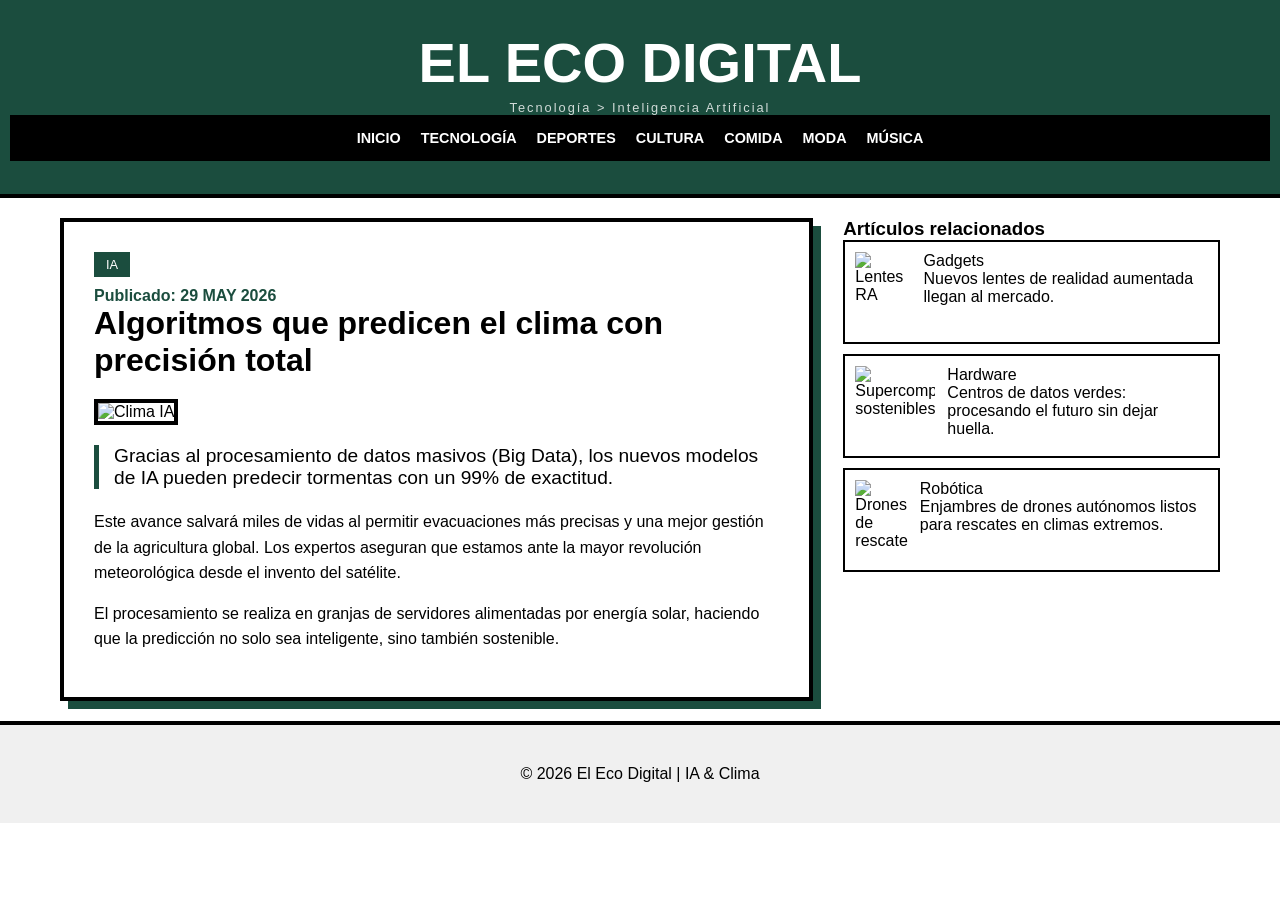
==== commit 9f07f03d: "Update clima.html" ====
--- a/clima.html
+++ b/clima.html
@@ -16,15 +16,15 @@
         <h1>EL ECO DIGITAL</h1>
         <p class="seccion-texto">Tecnología > Inteligencia Artificial</p>
     
-    <nav id="nav-menu">
-       <a href="index.html">Inicio</a>
-       <a href="tecnologia.html">Tecnología</a>
-       <a href="deportes.html">Deportes</a>
-       <a href="cultura.html">Cultura</a>
-       <a href="comida.html">Comida</a>
-       <a href="moda.html">Moda</a>
-       <a href="musica.html">Música</a>
-    </nav>
+     <nav id="nav-menu">
+        <a href="index.html">Inicio</a>
+        <a href="tecnologia.html">Tecnología</a>
+        <a href="deportes.html">Deportes</a>
+        <a href="cultura.html">Cultura</a>
+        <a href="comida.html">Comida</a>
+        <a href="moda.html">Moda</a>
+        <a href="musica.html">Música</a>
+     </nav>
     </header>
     
     <div class="main-container">
@@ -56,6 +56,27 @@
                     </div>
                 </div>
             </a>
+
+             <a href="#" class="mini-noticia-link">
+                <div class="mini-noticia">
+                    <img src="https://unsplash.com" alt="Supercomputadoras sostenibles">
+                    <div class="mini-info">
+                        <span class="tag-mini">Hardware</span>
+                        <p class="titulo-relacionado">Centros de datos verdes: procesando el futuro sin dejar huella.</p>
+                    </div>
+                </div>
+            </a>
+
+            <!-- Nueva Noticia Relacionada 2 -->
+            <a href="#" class="mini-noticia-link">
+                <div class="mini-noticia">
+                    <img src="https://unsplash.com" alt="Drones de rescate">
+                    <div class="mini-info">
+                        <span class="tag-mini">Robótica</span>
+                        <p class="titulo-relacionado">Enjambres de drones autónomos listos para rescates en climas extremos.</p>
+                    </div>
+                </div>
+            </a>
         </aside>
     </div>    
    
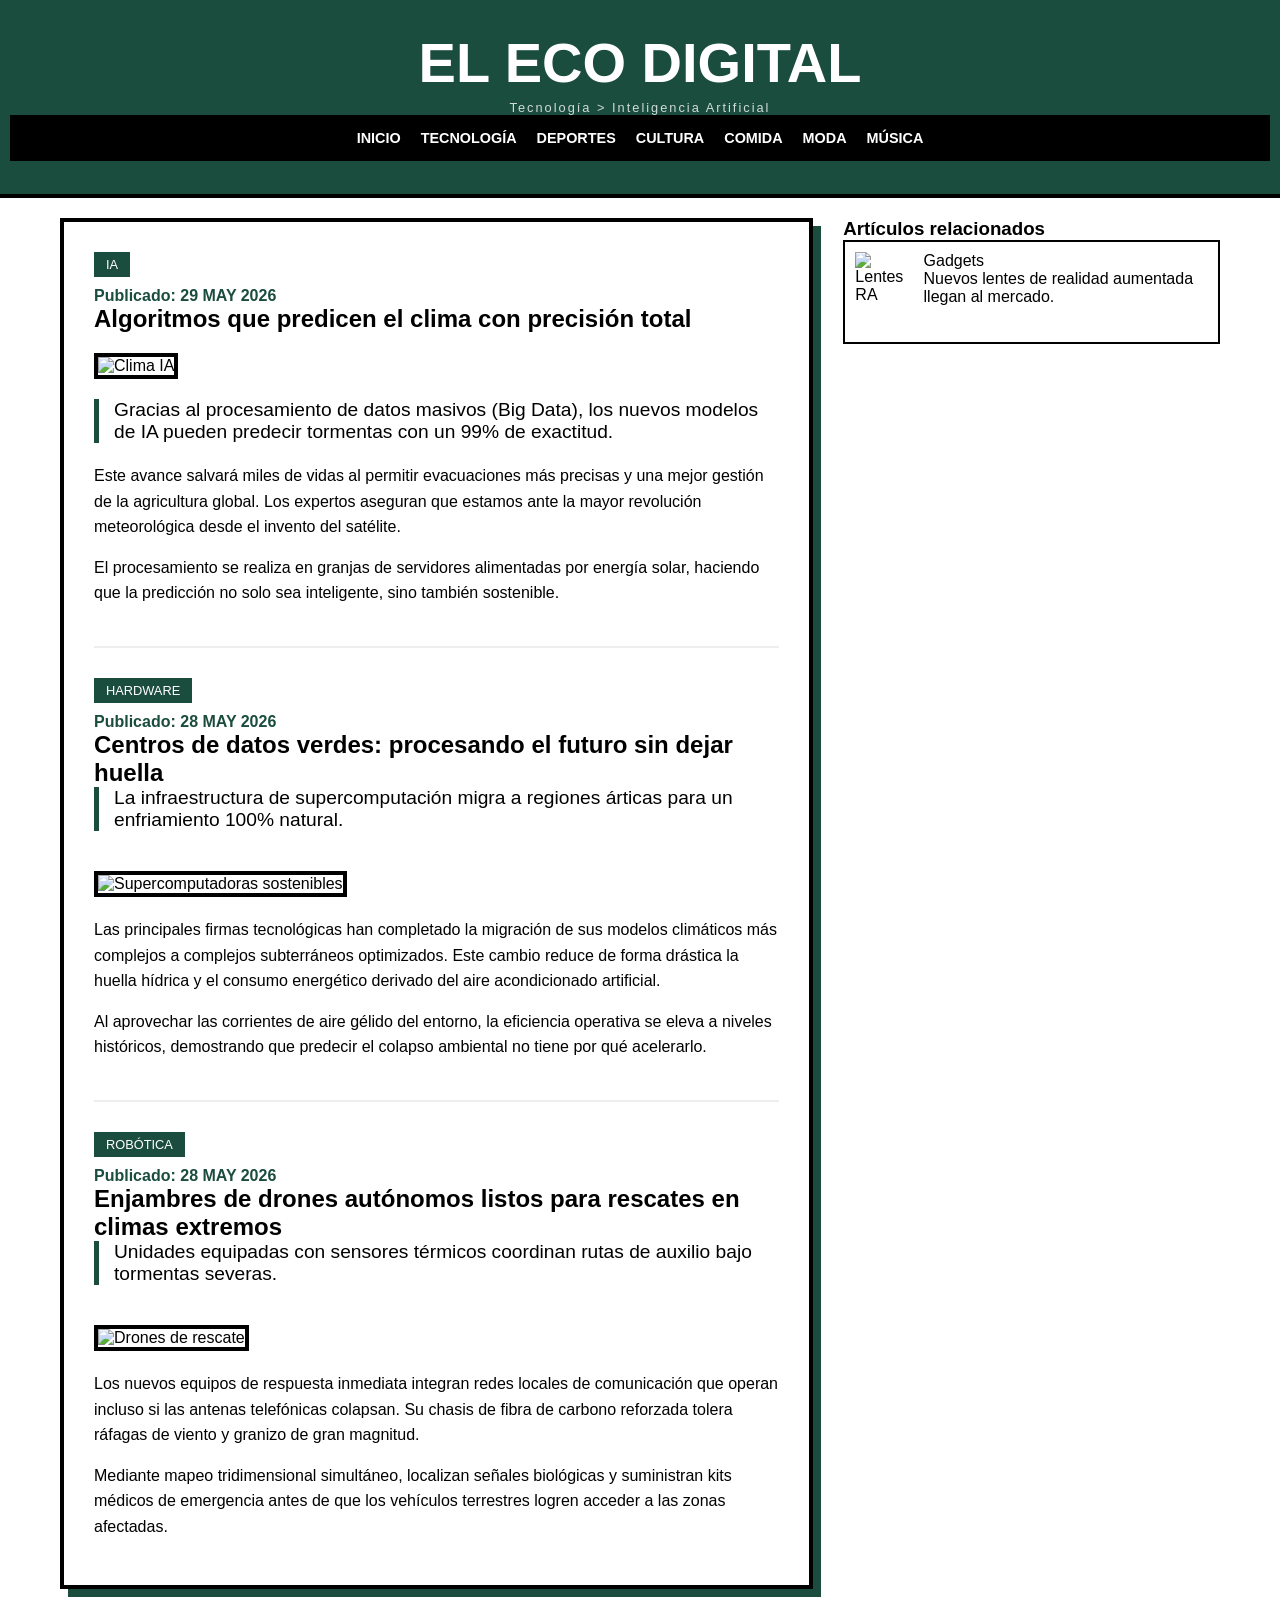
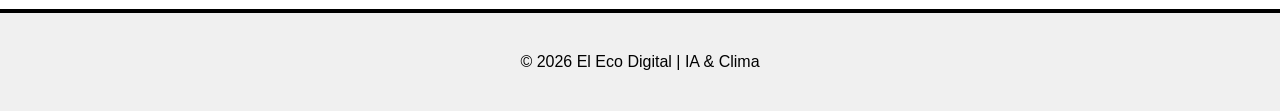
==== commit 49bf9e31: "Update clima.html" ====
--- a/clima.html
+++ b/clima.html
@@ -29,20 +29,55 @@
     
     <div class="main-container">
         <main class="noticia-principal">
-            <span class="tag">IA</span>
-            <p class="fecha-publicacion">Publicado: 29 MAY 2026</p>
-            
-            <h1>Algoritmos que predicen el clima con precisión total</h1>
-            
-            <img src="https://wmo.int/sites/default/files/article_bulletin/featured_media/NWP_3.png" alt="Clima IA" class="img-noticia">
-            
-            <p class="subtitulo">Gracias al procesamiento de datos masivos (Big Data), los nuevos modelos de IA pueden predecir tormentas con un 99% de exactitud.</p>
-            
-            <div class="contenido-texto">
-                <p>Este avance salvará miles de vidas al permitir evacuaciones más precisas y una mejor gestión de la agricultura global. Los expertos aseguran que estamos ante la mayor revolución meteorológica desde el invento del satélite.</p>
+            <!-- NOTICIA PRINCIPAL ORIGINAL -->
+            <article class="noticia-bloque-completo">
+                <span class="tag">IA</span>
+                <p class="fecha-publicacion">Publicado: 29 MAY 2026</p>
                 
-                <p>El procesamiento se realiza en granjas de servidores alimentadas por energía solar, haciendo que la predicción no solo sea inteligente, sino también sostenible.</p>
-            </div>
+                <h1>Algoritmos que predicen el clima con precisión total</h1>
+                
+                <img src="https://wmo.int/sites/default/files/article_bulletin/featured_media/NWP_3.png" alt="Clima IA" class="img-noticia">
+                
+                <p class="subtitulo">Gracias al procesamiento de datos masivos (Big Data), los nuevos modelos de IA pueden predecir tormentas con un 99% de exactitud.</p>
+                
+                <div class="contenido-texto">
+                    <p>Este avance salvará miles de vidas al permitir evacuaciones más precisas y una mejor gestión de la agricultura global. Los expertos aseguran que estamos ante la mayor revolución meteorológica desde el invento del satélite.</p>
+                    
+                    <p>El procesamiento se realiza en granjas de servidores alimentadas por energía solar, haciendo que la predicción no solo sea inteligente, sino también sostenible.</p>
+                </div>
+            </article>
+
+            <!-- NUEVA NOTICIA 1 (ABAJO DE LA PRINCIPAL) -->
+            <article class="noticia-bloque-completo" style="margin-top: 40px; border-top: 2px solid #eee; padding-top: 30px;">
+                <span class="tag">Hardware</span>
+                <p class="fecha-publicacion">Publicado: 28 MAY 2026</p>
+                
+                <h2>Centros de datos verdes: procesando el futuro sin dejar huella</h2>
+                <p class="subtitulo">La infraestructura de supercomputación migra a regiones árticas para un enfriamiento 100% natural.</p>
+                
+                <img src="https://unsplash.com" alt="Supercomputadoras sostenibles" class="img-noticia">
+                
+                <div class="contenido-texto">
+                    <p>Las principales firmas tecnológicas han completado la migración de sus modelos climáticos más complejos a complejos subterráneos optimizados. Este cambio reduce de forma drástica la huella hídrica y el consumo energético derivado del aire acondicionado artificial.</p>
+                    <p>Al aprovechar las corrientes de aire gélido del entorno, la eficiencia operativa se eleva a niveles históricos, demostrando que predecir el colapso ambiental no tiene por qué acelerarlo.</p>
+                </div>
+            </article>
+
+            <!-- NUEVA NOTICIA 2 (ABAJO DE LA PRINCIPAL) -->
+            <article class="noticia-bloque-completo" style="margin-top: 40px; border-top: 2px solid #eee; padding-top: 30px;">
+                <span class="tag">Robótica</span>
+                <p class="fecha-publicacion">Publicado: 28 MAY 2026</p>
+                
+                <h2>Enjambres de drones autónomos listos para rescates en climas extremos</h2>
+                <p class="subtitulo">Unidades equipadas con sensores térmicos coordinan rutas de auxilio bajo tormentas severas.</p>
+                
+                <img src="https://unsplash.com" alt="Drones de rescate" class="img-noticia">
+                
+                <div class="contenido-texto">
+                    <p>Los nuevos equipos de respuesta inmediata integran redes locales de comunicación que operan incluso si las antenas telefónicas colapsan. Su chasis de fibra de carbono reforzada tolera ráfagas de viento y granizo de gran magnitud.</p>
+                    <p>Mediante mapeo tridimensional simultáneo, localizan señales biológicas y suministran kits médicos de emergencia antes de que los vehículos terrestres logren acceder a las zonas afectadas.</p>
+                </div>
+            </article>
         </main>
 
         <aside class="relacionados">
@@ -53,27 +88,6 @@
                     <div class="mini-info">
                         <span class="tag-mini">Gadgets</span>
                         <p class="titulo-relacionado">Nuevos lentes de realidad aumentada llegan al mercado.</p>
-                    </div>
-                </div>
-            </a>
-
-             <a href="#" class="mini-noticia-link">
-                <div class="mini-noticia">
-                    <img src="https://unsplash.com" alt="Supercomputadoras sostenibles">
-                    <div class="mini-info">
-                        <span class="tag-mini">Hardware</span>
-                        <p class="titulo-relacionado">Centros de datos verdes: procesando el futuro sin dejar huella.</p>
-                    </div>
-                </div>
-            </a>
-
-            <!-- Nueva Noticia Relacionada 2 -->
-            <a href="#" class="mini-noticia-link">
-                <div class="mini-noticia">
-                    <img src="https://unsplash.com" alt="Drones de rescate">
-                    <div class="mini-info">
-                        <span class="tag-mini">Robótica</span>
-                        <p class="titulo-relacionado">Enjambres de drones autónomos listos para rescates en climas extremos.</p>
                     </div>
                 </div>
             </a>
@@ -101,3 +115,4 @@
     </script>
 </body>
 </html>
+
